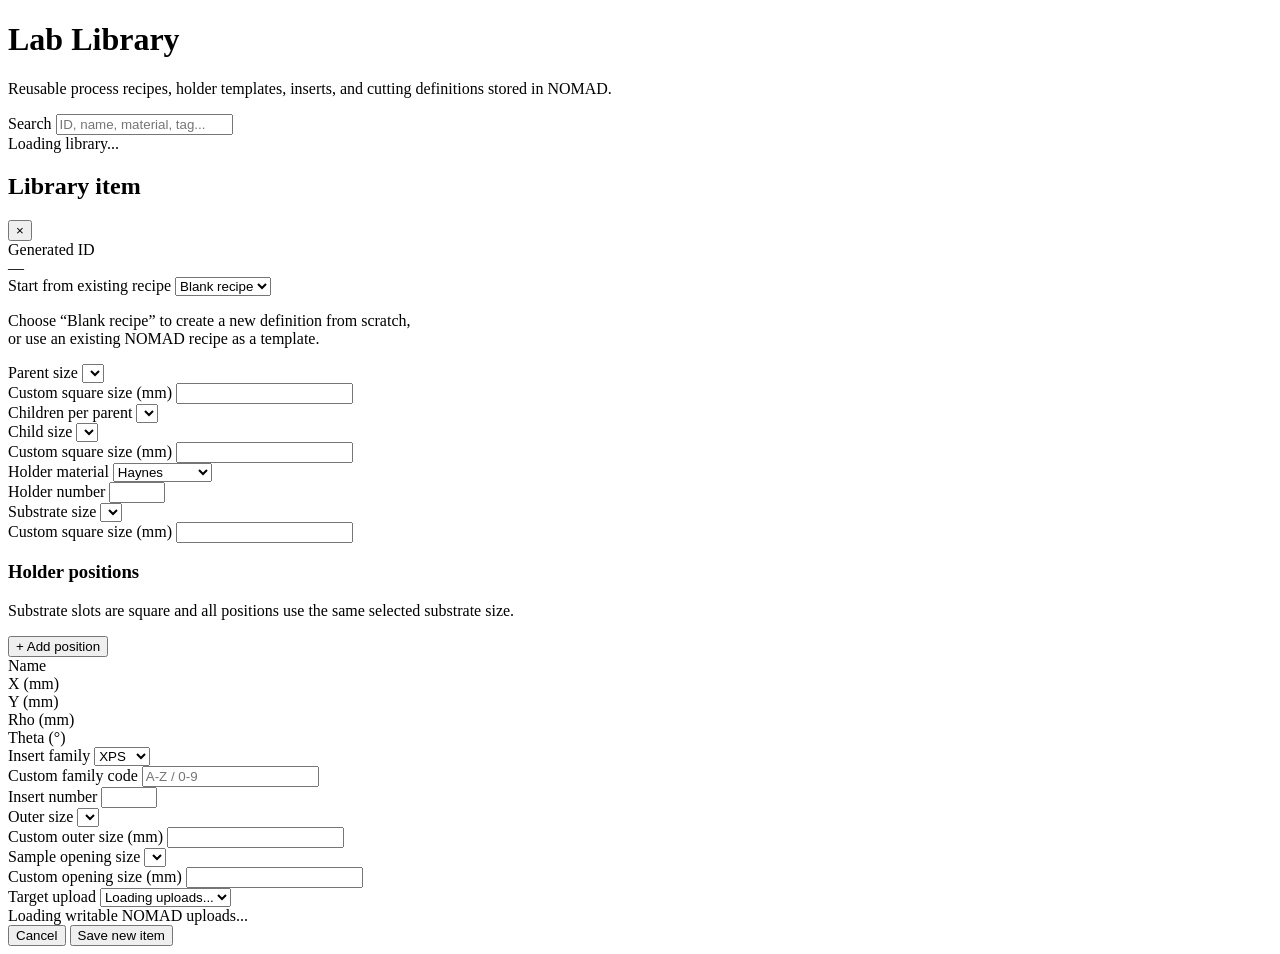
==== src/pdi_nomad_plugin/mbe/lab_library/templates/index.html @ ab7da836 "Merge 4bd70ba287103ec3562bc2e29a49b1ac23fd5d58 into c21e4025802eb339558bc67d23b382adb05367cc" ====
<!doctype html>
<html lang="en">
<head>
    <meta charset="utf-8">
    <meta name="viewport" content="width=device-width, initial-scale=1">
    <title>Lab Library</title>
    <link rel="stylesheet" href="static/styles.css">
</head>
<body>
<main class="page">
    <div class="title-row">
        <div>
            <h1>Lab Library</h1>
            <p class="subtitle">Reusable process recipes, holder templates, inserts, and cutting definitions stored in NOMAD.</p>
        </div>
    </div>

    <section class="panel">
        <div class="toolbar">
            <div>
                <div class="type-tabs" id="typeTabs"></div>
                <div class="subtype-tabs hidden" id="subtypeTabs"></div>
            </div>
            <div class="search-box">
                <label for="librarySearch">Search</label>
                <input id="librarySearch" type="text" placeholder="ID, name, material, tag...">
            </div>
        </div>
        <div id="libraryStatus" class="status">Loading library...</div>
        <div id="libraryList" class="library-list"></div>
    </section>
</main>

<div id="modalBackdrop" class="modal-backdrop hidden">
    <section class="modal" role="dialog" aria-modal="true" aria-labelledby="modalTitle">
        <div class="modal-header">
            <div>
                <h2 id="modalTitle">Library item</h2>
                <div id="modalSubtitle" class="modal-subtitle"></div>
            </div>
            <button id="closeModalButton" class="icon-button" type="button" aria-label="Close">×</button>
        </div>

        <div id="viewPanel" class="modal-body hidden"></div>

        <form id="editorForm" class="modal-body hidden">
            <div id="generatedIdBox" class="generated-id">
                <div class="generated-label">Generated ID</div>
                <div id="generatedIdValue" class="generated-value">—</div>
                <div id="generatedIdHint" class="generated-hint"></div>
            </div>

            <div id="processingFields" class="editor-section hidden">
                <div id="processingTemplateBlock">
                    <div class="field-grid">
                        <div>
                            <label for="processingTemplate">Start from existing recipe</label>
                            <select id="processingTemplate">
                                <option value="">Blank recipe</option>
                            </select>
                        </div>
                    </div>
                    <p class="helper processing-template-helper">
                        Choose “Blank recipe” to create a new definition from scratch,<br>
                        or use an existing NOMAD recipe as a template.
                    </p>
                </div>
                <div id="processingDynamicFields" class="dynamic-fields"></div>
            </div>

            <div id="sampleCutFields" class="editor-section hidden">
                <div class="field-grid three">
                    <div>
                        <label for="cutParentSize">Parent size</label>
                        <select id="cutParentSize"></select>
                    </div>
                    <div id="cutParentCustomWrap" class="hidden">
                        <label for="cutParentCustom">Custom square size (mm)</label>
                        <input id="cutParentCustom" type="number" step="0.1" min="0.1">
                    </div>
                    <div>
                        <label for="cutChildCount">Children per parent</label>
                        <select id="cutChildCount"></select>
                    </div>
                    <div>
                        <label for="cutChildSize">Child size</label>
                        <select id="cutChildSize"></select>
                    </div>
                    <div id="cutChildCustomWrap" class="hidden">
                        <label for="cutChildCustom">Custom square size (mm)</label>
                        <input id="cutChildCustom" type="number" step="0.1" min="0.1">
                    </div>
                </div>
            </div>

            <div id="holderFields" class="editor-section hidden">
                <div class="field-grid three">
                    <div>
                        <label for="holderMaterial">Holder material</label>
                        <select id="holderMaterial">
                            <option value="H">Haynes</option>
                            <option value="M">Molybdenum</option>
                        </select>
                    </div>
                    <div>
                        <label for="holderNumber">Holder number</label>
                        <input id="holderNumber" type="number" step="1" min="1" max="999">
                    </div>
                    <div>
                        <label for="holderSize">Substrate size</label>
                        <select id="holderSize"></select>
                    </div>
                    <div id="holderCustomSizeWrap" class="hidden">
                        <label for="holderCustomSize">Custom square size (mm)</label>
                        <input id="holderCustomSize" type="number" step="0.1" min="0.1">
                    </div>
                </div>

                <div class="section-heading">
                    <div>
                        <h3>Holder positions</h3>
                        <p>Substrate slots are square and all positions use the same selected substrate size.</p>
                    </div>
                    <button id="addHolderPositionButton" type="button">+ Add position</button>
                </div>

                <div class="holder-position-header">
                    <div>Name</div><div>X (mm)</div><div>Y (mm)</div><div>Rho (mm)</div><div>Theta (°)</div><div></div>
                </div>
                <div id="holderPositions"></div>
            </div>

            <div id="insertFields" class="editor-section hidden">
                <div class="field-grid three">
                    <div>
                        <label for="insertFamily">Insert family</label>
                        <select id="insertFamily">
                            <option value="XPS">XPS</option>
                            <option value="MBE">MBE</option>
                            <option value="CUSTOM">Other</option>
                        </select>
                    </div>
                    <div id="insertFamilyCustomWrap" class="hidden">
                        <label for="insertFamilyCustom">Custom family code</label>
                        <input id="insertFamilyCustom" type="text" maxlength="12" placeholder="A-Z / 0-9">
                    </div>
                    <div>
                        <label for="insertNumber">Insert number</label>
                        <input id="insertNumber" type="number" step="1" min="1" max="999">
                    </div>
                    <div>
                        <label for="insertOuterSize">Outer size</label>
                        <select id="insertOuterSize"></select>
                    </div>
                    <div id="insertOuterCustomWrap" class="hidden">
                        <label for="insertOuterCustom">Custom outer size (mm)</label>
                        <input id="insertOuterCustom" type="number" step="0.1" min="0.1">
                    </div>
                    <div>
                        <label for="insertInnerSize">Sample opening size</label>
                        <select id="insertInnerSize"></select>
                    </div>
                    <div id="insertInnerCustomWrap" class="hidden">
                        <label for="insertInnerCustom">Custom opening size (mm)</label>
                        <input id="insertInnerCustom" type="number" step="0.1" min="0.1">
                    </div>
                </div>
            </div>

            <div id="targetUploadFields">
                <label for="targetUpload">Target upload</label>
                <select id="targetUpload"><option value="">Loading uploads...</option></select>
                <div id="uploadStatus" class="status">Loading writable NOMAD uploads...</div>
            </div>

            <div class="modal-actions">
                <div id="editorStatus" class="status"></div>
                <button id="cancelEditorButton" type="button">Cancel</button>
                <button id="saveEditorButton" class="primary" type="submit">Save new item</button>
            </div>
        </form>
    </section>
</div>

<script src="static/app.js"></script>
</body>
</html>
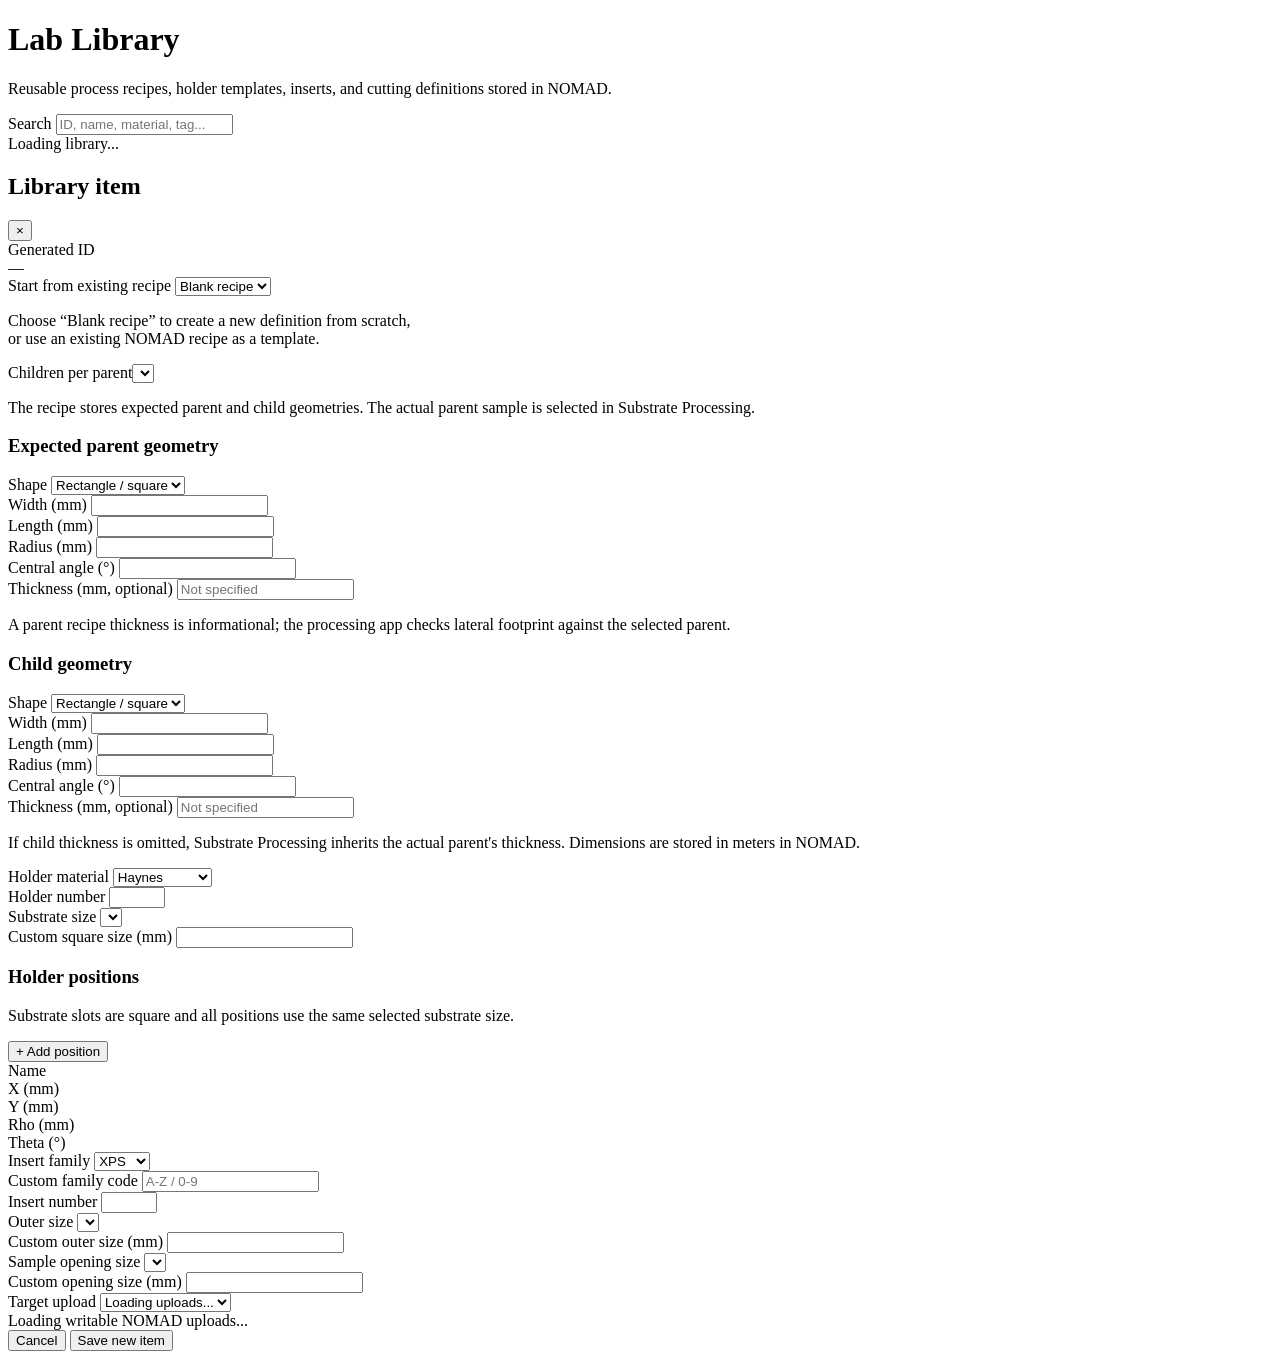
==== commit e6ba067a: "Align SampleCut geometry editing and processing" ====
--- a/src/pdi_nomad_plugin/mbe/lab_library/templates/index.html
+++ b/src/pdi_nomad_plugin/mbe/lab_library/templates/index.html
@@ -70,27 +70,58 @@
 
             <div id="sampleCutFields" class="editor-section hidden">
                 <div class="field-grid three">
-                    <div>
-                        <label for="cutParentSize">Parent size</label>
-                        <select id="cutParentSize"></select>
-                    </div>
-                    <div id="cutParentCustomWrap" class="hidden">
-                        <label for="cutParentCustom">Custom square size (mm)</label>
-                        <input id="cutParentCustom" type="number" step="0.1" min="0.1">
-                    </div>
-                    <div>
-                        <label for="cutChildCount">Children per parent</label>
-                        <select id="cutChildCount"></select>
-                    </div>
-                    <div>
-                        <label for="cutChildSize">Child size</label>
-                        <select id="cutChildSize"></select>
-                    </div>
-                    <div id="cutChildCustomWrap" class="hidden">
-                        <label for="cutChildCustom">Custom square size (mm)</label>
-                        <input id="cutChildCustom" type="number" step="0.1" min="0.1">
-                    </div>
-                </div>
+                    <div><label for="cutChildCount">Children per parent</label><select id="cutChildCount"></select></div>
+                </div>
+                <p class="helper">The recipe stores expected parent and child geometries.
+                    The actual parent sample is selected in Substrate Processing.</p>
+                <h3>Expected parent geometry</h3>
+                <div id="cutParentGeometryFields" class="field-grid three">
+                    <div>
+                        <label for="cutParentShape">Shape</label>
+                        <select id="cutParentShape">
+                            <option value="rectangle">Rectangle / square</option>
+                            <option value="circle">Circle</option>
+                            <option value="circular_sector">Circular sector</option>
+                        </select>
+                    </div>
+                    <div class="cut-rectangle"><label for="cutParentWidth">Width (mm)</label>
+                        <input id="cutParentWidth" type="number" min="0" step="any"></div>
+                    <div class="cut-rectangle"><label for="cutParentLength">Length (mm)</label>
+                        <input id="cutParentLength" type="number" min="0" step="any"></div>
+                    <div class="cut-radius hidden"><label for="cutParentRadius">Radius (mm)</label>
+                        <input id="cutParentRadius" type="number" min="0" step="any"></div>
+                    <div class="cut-sector hidden"><label for="cutParentAngle">Central angle (°)</label>
+                        <input id="cutParentAngle" type="number" min="0" max="360" step="any"></div>
+                    <div><label for="cutParentHeight">Thickness (mm, optional)</label>
+                        <input id="cutParentHeight" type="number" min="0" step="any" placeholder="Not specified"></div>
+                </div>
+
+                <p class="helper">A parent recipe thickness is informational; the processing app
+                    checks lateral footprint against the selected parent.</p>
+                <h3>Child geometry</h3>
+                <div id="cutChildGeometryFields" class="field-grid three">
+                    <div>
+                        <label for="cutChildShape">Shape</label>
+                        <select id="cutChildShape">
+                            <option value="rectangle">Rectangle / square</option>
+                            <option value="circle">Circle</option>
+                            <option value="circular_sector">Circular sector</option>
+                        </select>
+                    </div>
+                    <div class="cut-rectangle"><label for="cutChildWidth">Width (mm)</label>
+                        <input id="cutChildWidth" type="number" min="0" step="any"></div>
+                    <div class="cut-rectangle"><label for="cutChildLength">Length (mm)</label>
+                        <input id="cutChildLength" type="number" min="0" step="any"></div>
+                    <div class="cut-radius hidden"><label for="cutChildRadius">Radius (mm)</label>
+                        <input id="cutChildRadius" type="number" min="0" step="any"></div>
+                    <div class="cut-sector hidden"><label for="cutChildAngle">Central angle (°)</label>
+                        <input id="cutChildAngle" type="number" min="0" max="360" step="any"></div>
+                    <div><label for="cutChildHeight">Thickness (mm, optional)</label>
+                        <input id="cutChildHeight" type="number" min="0" step="any" placeholder="Not specified"></div>
+                </div>
+
+                <p class="helper">If child thickness is omitted, Substrate Processing inherits the
+                    actual parent's thickness. Dimensions are stored in meters in NOMAD.</p>
             </div>
 
             <div id="holderFields" class="editor-section hidden">
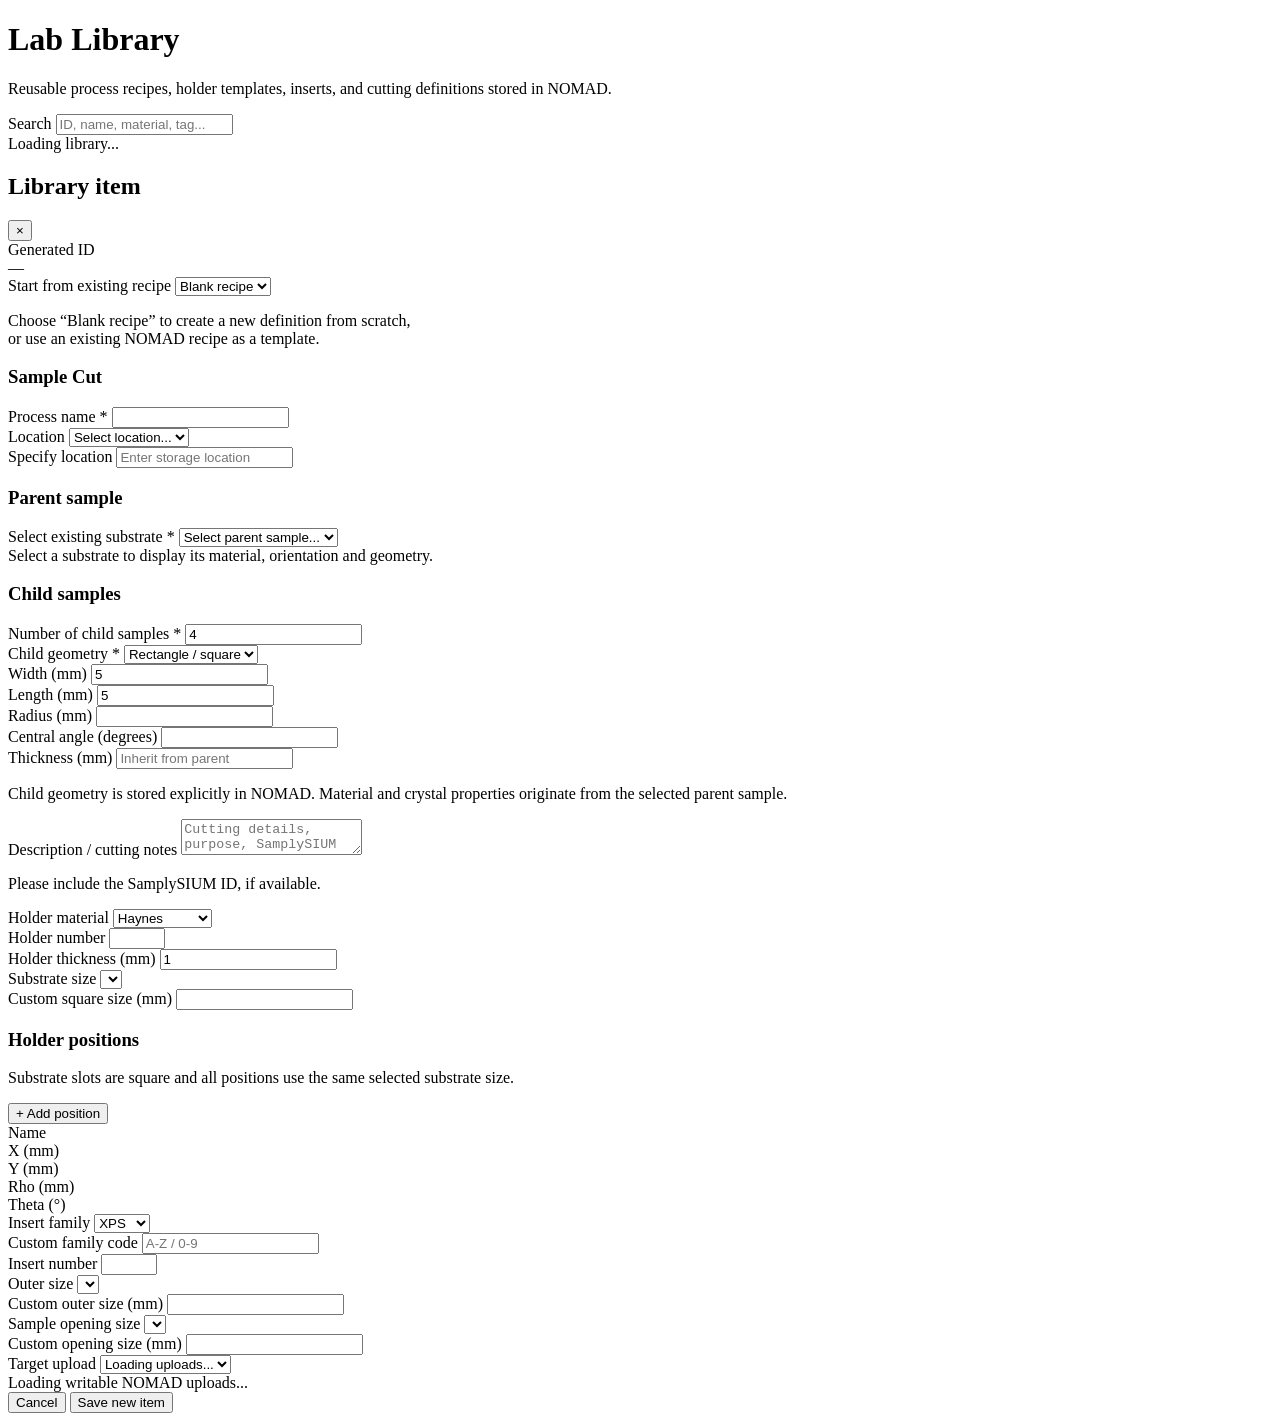
==== commit 18cc82b4: "Improve PDI Lab, substrate intake, processing and sample cut workflows" ====
--- a/src/pdi_nomad_plugin/mbe/lab_library/templates/index.html
+++ b/src/pdi_nomad_plugin/mbe/lab_library/templates/index.html
@@ -69,59 +69,89 @@
             </div>
 
             <div id="sampleCutFields" class="editor-section hidden">
+                <h3>Sample Cut</h3>
+                <div class="field-grid">
+                    <div>
+                        <label for="cutProcessName">Process name *</label>
+                        <input id="cutProcessName" type="text">
+                    </div>
+                    <div>
+                        <label for="cutLocation">Location</label>
+                        <select id="cutLocation">
+                            <option value="">Select location...</option>
+                            <option value="Drawer">Drawer</option>
+                            <option value="Vac storage">Vac storage</option>
+                            <option value="Elsewhere">Elsewhere</option>
+                        </select>
+                        <div id="cutLocationOtherWrapper" class="hidden">
+                            <label for="cutLocationOther">Specify location</label>
+                            <input id="cutLocationOther" type="text"
+                                   placeholder="Enter storage location">
+                        </div>
+                    </div>
+                </div>
+
+                <h3>Parent sample</h3>
+                <div class="field-grid">
+                    <div>
+                        <label for="cutParentSample">Select existing substrate *</label>
+                        <select id="cutParentSample">
+                            <option value="">Select parent sample...</option>
+                        </select>
+                    </div>
+                </div>
+                <div id="cutParentDetails" class="helper">
+                    Select a substrate to display its material, orientation and geometry.
+                </div>
+
+                <h3>Child samples</h3>
                 <div class="field-grid three">
-                    <div><label for="cutChildCount">Children per parent</label><select id="cutChildCount"></select></div>
-                </div>
-                <p class="helper">The recipe stores expected parent and child geometries.
-                    The actual parent sample is selected in Substrate Processing.</p>
-                <h3>Expected parent geometry</h3>
-                <div id="cutParentGeometryFields" class="field-grid three">
-                    <div>
-                        <label for="cutParentShape">Shape</label>
-                        <select id="cutParentShape">
-                            <option value="rectangle">Rectangle / square</option>
-                            <option value="circle">Circle</option>
-                            <option value="circular_sector">Circular sector</option>
-                        </select>
-                    </div>
-                    <div class="cut-rectangle"><label for="cutParentWidth">Width (mm)</label>
-                        <input id="cutParentWidth" type="number" min="0" step="any"></div>
-                    <div class="cut-rectangle"><label for="cutParentLength">Length (mm)</label>
-                        <input id="cutParentLength" type="number" min="0" step="any"></div>
-                    <div class="cut-radius hidden"><label for="cutParentRadius">Radius (mm)</label>
-                        <input id="cutParentRadius" type="number" min="0" step="any"></div>
-                    <div class="cut-sector hidden"><label for="cutParentAngle">Central angle (°)</label>
-                        <input id="cutParentAngle" type="number" min="0" max="360" step="any"></div>
-                    <div><label for="cutParentHeight">Thickness (mm, optional)</label>
-                        <input id="cutParentHeight" type="number" min="0" step="any" placeholder="Not specified"></div>
-                </div>
-
-                <p class="helper">A parent recipe thickness is informational; the processing app
-                    checks lateral footprint against the selected parent.</p>
-                <h3>Child geometry</h3>
-                <div id="cutChildGeometryFields" class="field-grid three">
-                    <div>
-                        <label for="cutChildShape">Shape</label>
+                    <div>
+                        <label for="cutChildCount">Number of child samples *</label>
+                        <input id="cutChildCount" type="number" min="1" step="1" value="4">
+                    </div>
+                    <div>
+                        <label for="cutChildShape">Child geometry *</label>
                         <select id="cutChildShape">
                             <option value="rectangle">Rectangle / square</option>
                             <option value="circle">Circle</option>
                             <option value="circular_sector">Circular sector</option>
                         </select>
                     </div>
-                    <div class="cut-rectangle"><label for="cutChildWidth">Width (mm)</label>
-                        <input id="cutChildWidth" type="number" min="0" step="any"></div>
-                    <div class="cut-rectangle"><label for="cutChildLength">Length (mm)</label>
-                        <input id="cutChildLength" type="number" min="0" step="any"></div>
-                    <div class="cut-radius hidden"><label for="cutChildRadius">Radius (mm)</label>
-                        <input id="cutChildRadius" type="number" min="0" step="any"></div>
-                    <div class="cut-sector hidden"><label for="cutChildAngle">Central angle (°)</label>
-                        <input id="cutChildAngle" type="number" min="0" max="360" step="any"></div>
-                    <div><label for="cutChildHeight">Thickness (mm, optional)</label>
-                        <input id="cutChildHeight" type="number" min="0" step="any" placeholder="Not specified"></div>
-                </div>
-
-                <p class="helper">If child thickness is omitted, Substrate Processing inherits the
-                    actual parent's thickness. Dimensions are stored in meters in NOMAD.</p>
+                    <div class="cut-rectangle">
+                        <label for="cutChildWidth">Width (mm)</label>
+                        <input id="cutChildWidth" type="number" min="0" step="any" value="5">
+                    </div>
+                    <div class="cut-rectangle">
+                        <label for="cutChildLength">Length (mm)</label>
+                        <input id="cutChildLength" type="number" min="0" step="any" value="5">
+                    </div>
+                    <div class="cut-radius hidden">
+                        <label for="cutChildRadius">Radius (mm)</label>
+                        <input id="cutChildRadius" type="number" min="0" step="any">
+                    </div>
+                    <div class="cut-sector hidden">
+                        <label for="cutChildAngle">Central angle (degrees)</label>
+                        <input id="cutChildAngle" type="number" min="0" max="360" step="any">
+                    </div>
+                    <div>
+                        <label for="cutChildHeight">Thickness (mm)</label>
+                        <input id="cutChildHeight" type="number" min="0" step="any"
+                               placeholder="Inherit from parent">
+                    </div>
+                </div>
+
+                <p class="helper">
+                    Child geometry is stored explicitly in NOMAD. Material and crystal
+                    properties originate from the selected parent sample.
+                </p>
+
+                <div>
+                    <label for="cutDescription">Description / cutting notes</label>
+                    <textarea id="cutDescription"
+                        placeholder="Cutting details, purpose, SamplySIUM ID (if available)..."></textarea>
+                    <p class="helper">Please include the SamplySIUM ID, if available.</p>
+                </div>
             </div>
 
             <div id="holderFields" class="editor-section hidden">
@@ -136,6 +166,10 @@
                     <div>
                         <label for="holderNumber">Holder number</label>
                         <input id="holderNumber" type="number" step="1" min="1" max="999">
+                    </div>
+                    <div>
+                        <label for="holderThickness">Holder thickness (mm)</label>
+                        <input id="holderThickness" type="number" min="0.001" step="any" value="1">
                     </div>
                     <div>
                         <label for="holderSize">Substrate size</label>
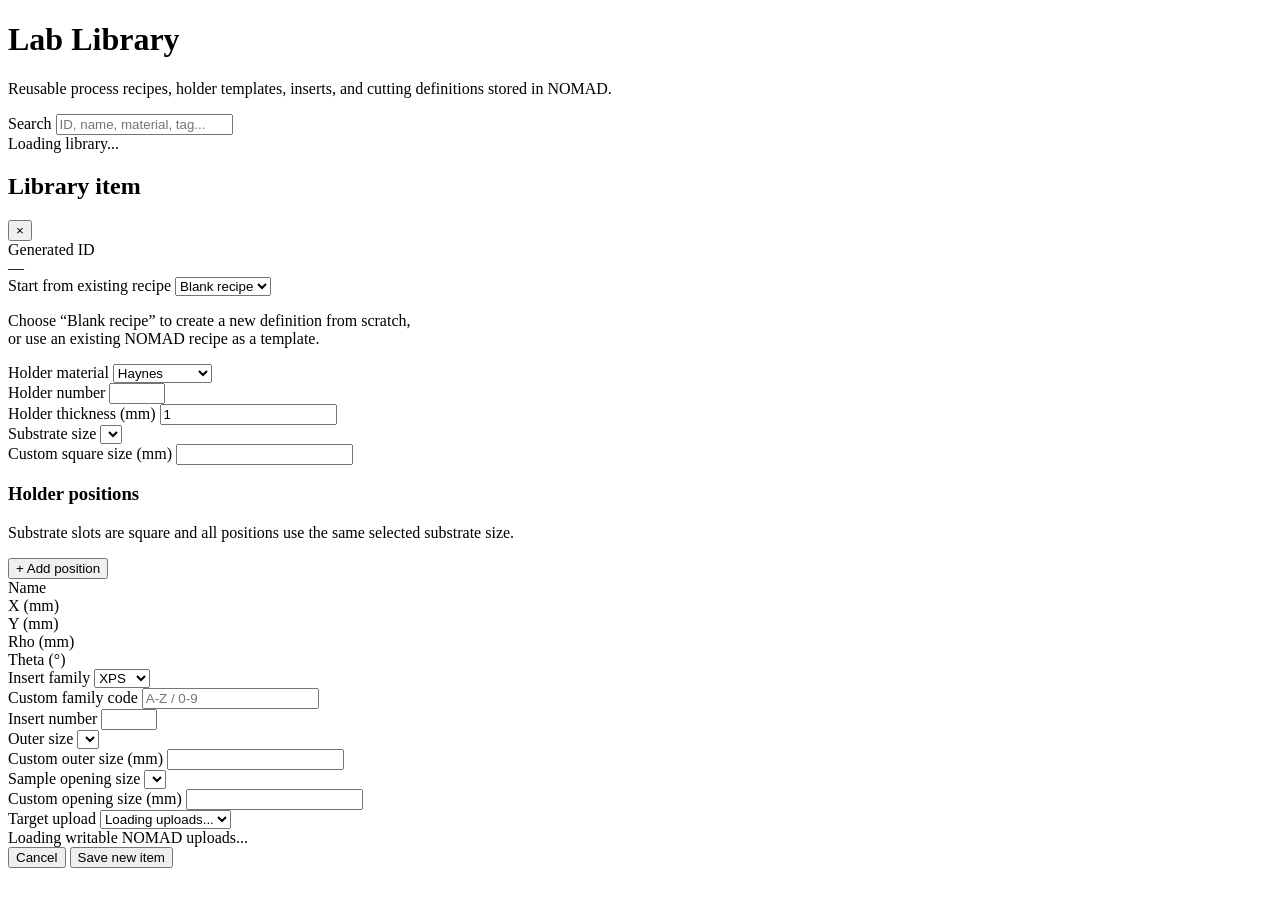
==== commit 958eae52: "Align PDI apps with original SampleCut action and remove custom schemas" ====
--- a/src/pdi_nomad_plugin/mbe/lab_library/templates/index.html
+++ b/src/pdi_nomad_plugin/mbe/lab_library/templates/index.html
@@ -66,92 +66,6 @@
                     </p>
                 </div>
                 <div id="processingDynamicFields" class="dynamic-fields"></div>
-            </div>
-
-            <div id="sampleCutFields" class="editor-section hidden">
-                <h3>Sample Cut</h3>
-                <div class="field-grid">
-                    <div>
-                        <label for="cutProcessName">Process name *</label>
-                        <input id="cutProcessName" type="text">
-                    </div>
-                    <div>
-                        <label for="cutLocation">Location</label>
-                        <select id="cutLocation">
-                            <option value="">Select location...</option>
-                            <option value="Drawer">Drawer</option>
-                            <option value="Vac storage">Vac storage</option>
-                            <option value="Elsewhere">Elsewhere</option>
-                        </select>
-                        <div id="cutLocationOtherWrapper" class="hidden">
-                            <label for="cutLocationOther">Specify location</label>
-                            <input id="cutLocationOther" type="text"
-                                   placeholder="Enter storage location">
-                        </div>
-                    </div>
-                </div>
-
-                <h3>Parent sample</h3>
-                <div class="field-grid">
-                    <div>
-                        <label for="cutParentSample">Select existing substrate *</label>
-                        <select id="cutParentSample">
-                            <option value="">Select parent sample...</option>
-                        </select>
-                    </div>
-                </div>
-                <div id="cutParentDetails" class="helper">
-                    Select a substrate to display its material, orientation and geometry.
-                </div>
-
-                <h3>Child samples</h3>
-                <div class="field-grid three">
-                    <div>
-                        <label for="cutChildCount">Number of child samples *</label>
-                        <input id="cutChildCount" type="number" min="1" step="1" value="4">
-                    </div>
-                    <div>
-                        <label for="cutChildShape">Child geometry *</label>
-                        <select id="cutChildShape">
-                            <option value="rectangle">Rectangle / square</option>
-                            <option value="circle">Circle</option>
-                            <option value="circular_sector">Circular sector</option>
-                        </select>
-                    </div>
-                    <div class="cut-rectangle">
-                        <label for="cutChildWidth">Width (mm)</label>
-                        <input id="cutChildWidth" type="number" min="0" step="any" value="5">
-                    </div>
-                    <div class="cut-rectangle">
-                        <label for="cutChildLength">Length (mm)</label>
-                        <input id="cutChildLength" type="number" min="0" step="any" value="5">
-                    </div>
-                    <div class="cut-radius hidden">
-                        <label for="cutChildRadius">Radius (mm)</label>
-                        <input id="cutChildRadius" type="number" min="0" step="any">
-                    </div>
-                    <div class="cut-sector hidden">
-                        <label for="cutChildAngle">Central angle (degrees)</label>
-                        <input id="cutChildAngle" type="number" min="0" max="360" step="any">
-                    </div>
-                    <div>
-                        <label for="cutChildHeight">Thickness (mm)</label>
-                        <input id="cutChildHeight" type="number" min="0" step="any"
-                               placeholder="Inherit from parent">
-                    </div>
-                </div>
-
-                <p class="helper">
-                    Child geometry is stored explicitly in NOMAD. Material and crystal
-                    properties originate from the selected parent sample.
-                </p>
-
-                <div>
-                    <label for="cutDescription">Description / cutting notes</label>
-                    <textarea id="cutDescription"
-                        placeholder="Cutting details, purpose, SamplySIUM ID (if available)..."></textarea>
-                    <p class="helper">Please include the SamplySIUM ID, if available.</p>
-                </div>
             </div>
 
             <div id="holderFields" class="editor-section hidden">
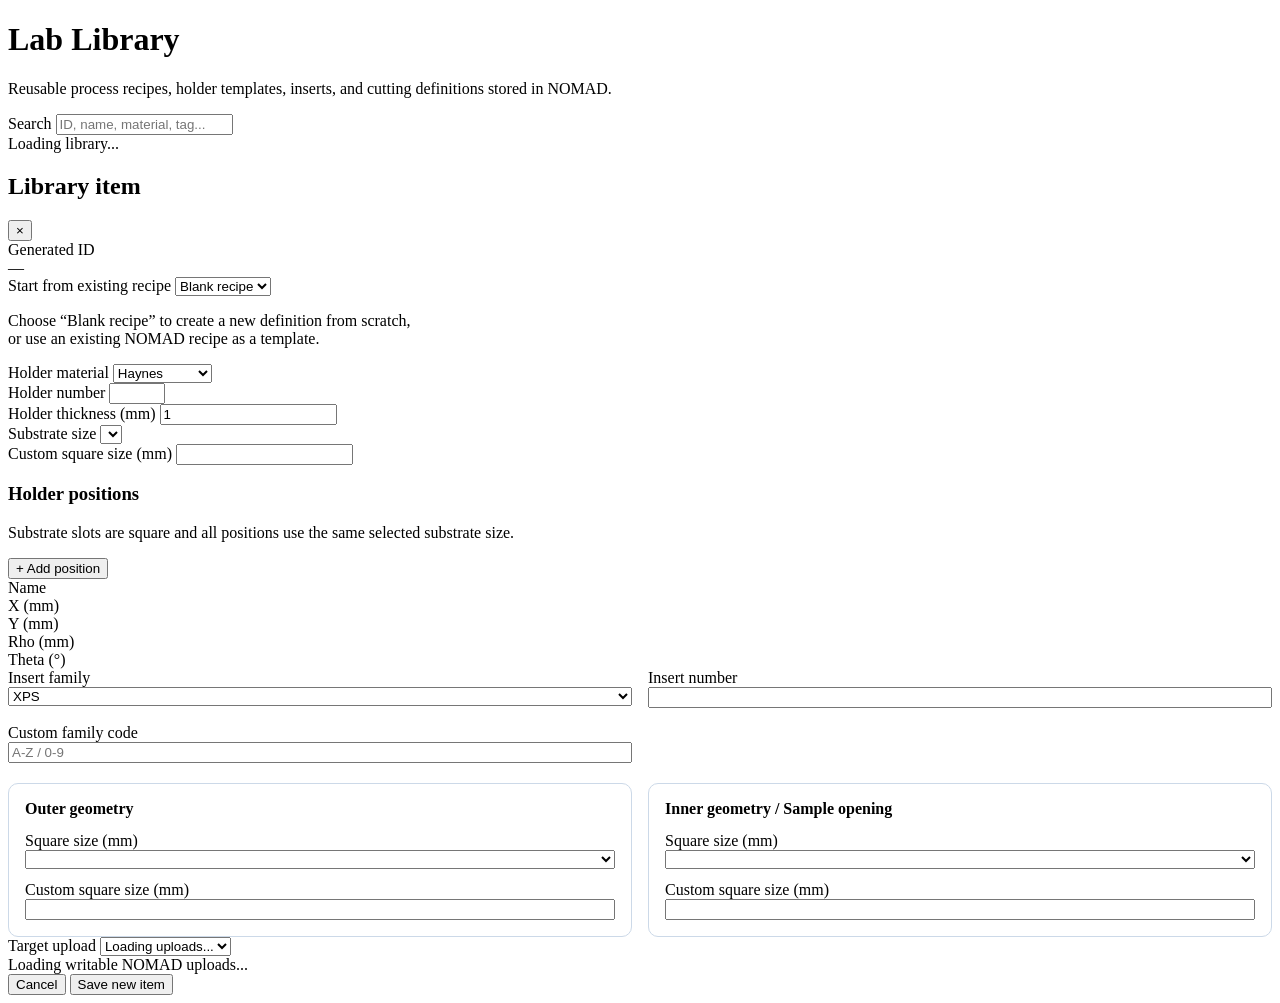
==== commit 74f31d8e: "Merge pull request #121 from Georg-Hoffmann/feature/pdi-lab-workspace Feature/pdi lab workspace" ====
--- a/src/pdi_nomad_plugin/mbe/lab_library/templates/index.html
+++ b/src/pdi_nomad_plugin/mbe/lab_library/templates/index.html
@@ -110,43 +110,100 @@
             </div>
 
             <div id="insertFields" class="editor-section hidden">
-                <div class="field-grid three">
-                    <div>
-                        <label for="insertFamily">Insert family</label>
-                        <select id="insertFamily">
-                            <option value="XPS">XPS</option>
-                            <option value="MBE">MBE</option>
-                            <option value="CUSTOM">Other</option>
-                        </select>
-                    </div>
-                    <div id="insertFamilyCustomWrap" class="hidden">
-                        <label for="insertFamilyCustom">Custom family code</label>
-                        <input id="insertFamilyCustom" type="text" maxlength="12" placeholder="A-Z / 0-9">
-                    </div>
-                    <div>
-                        <label for="insertNumber">Insert number</label>
-                        <input id="insertNumber" type="number" step="1" min="1" max="999">
-                    </div>
-                    <div>
-                        <label for="insertOuterSize">Outer size</label>
-                        <select id="insertOuterSize"></select>
-                    </div>
-                    <div id="insertOuterCustomWrap" class="hidden">
-                        <label for="insertOuterCustom">Custom outer size (mm)</label>
-                        <input id="insertOuterCustom" type="number" step="0.1" min="0.1">
-                    </div>
-                    <div>
-                        <label for="insertInnerSize">Sample opening size</label>
-                        <select id="insertInnerSize"></select>
-                    </div>
-                    <div id="insertInnerCustomWrap" class="hidden">
-                        <label for="insertInnerCustom">Custom opening size (mm)</label>
-                        <input id="insertInnerCustom" type="number" step="0.1" min="0.1">
-                    </div>
-                </div>
-            </div>
-
-            <div id="targetUploadFields">
+    <style>
+        #insertFields .insert-identity-grid,
+        #insertFields .insert-geometry-grid {
+            display: grid;
+            grid-template-columns: repeat(2, minmax(0, 1fr));
+            gap: 16px;
+        }
+        #insertFields .insert-identity-grid {
+            margin-bottom: 20px;
+        }
+        #insertFields .insert-geometry-card {
+            border: 1px solid #ccd9e8;
+            border-radius: 10px;
+            padding: 16px;
+            min-width: 0;
+        }
+        #insertFields .insert-geometry-card h3 {
+            margin: 0 0 14px;
+            font-size: 16px;
+        }
+        #insertFields .insert-geometry-card > div {
+            margin-top: 12px;
+        }
+        #insertFields [id$="GeometryExtras"] {
+            display: grid;
+            grid-template-columns: repeat(2, minmax(0, 1fr));
+            gap: 12px;
+        }
+        #insertFields [data-kind="height"] {
+            grid-column: 1 / -1;
+        }
+        #insertFields input,
+        #insertFields select {
+            width: 100%;
+            box-sizing: border-box;
+        }
+        @media (max-width: 760px) {
+            #insertFields .insert-identity-grid,
+            #insertFields .insert-geometry-grid {
+                grid-template-columns: 1fr;
+            }
+        }
+    </style>
+
+    <div class="insert-identity-grid">
+        <div>
+            <label for="insertFamily">Insert family</label>
+            <select id="insertFamily">
+                <option value="XPS">XPS</option>
+                <option value="MBE">MBE</option>
+                <option value="CUSTOM">Other</option>
+            </select>
+        </div>
+        <div>
+            <label for="insertNumber">Insert number</label>
+            <input id="insertNumber" type="number" step="1" min="1" max="999">
+        </div>
+        <div id="insertFamilyCustomWrap" class="hidden">
+            <label for="insertFamilyCustom">Custom family code</label>
+            <input id="insertFamilyCustom" type="text" maxlength="12"
+                   placeholder="A-Z / 0-9">
+        </div>
+    </div>
+
+    <div class="insert-geometry-grid">
+        <section class="insert-geometry-card">
+            <h3>Outer geometry</h3>
+            <div>
+                <label for="insertOuterSize">Square size (mm)</label>
+                <select id="insertOuterSize"></select>
+            </div>
+            <div id="insertOuterCustomWrap" class="hidden">
+                <label for="insertOuterCustom">Custom square size (mm)</label>
+                <input id="insertOuterCustom" type="number"
+                       step="any" min="0.001">
+            </div>
+        </section>
+
+        <section class="insert-geometry-card">
+            <h3>Inner geometry / Sample opening</h3>
+            <div>
+                <label for="insertInnerSize">Square size (mm)</label>
+                <select id="insertInnerSize"></select>
+            </div>
+            <div id="insertInnerCustomWrap" class="hidden">
+                <label for="insertInnerCustom">Custom square size (mm)</label>
+                <input id="insertInnerCustom" type="number"
+                       step="any" min="0.001">
+            </div>
+        </section>
+    </div>
+</div>
+
+<div id="targetUploadFields">
                 <label for="targetUpload">Target upload</label>
                 <select id="targetUpload"><option value="">Loading uploads...</option></select>
                 <div id="uploadStatus" class="status">Loading writable NOMAD uploads...</div>
